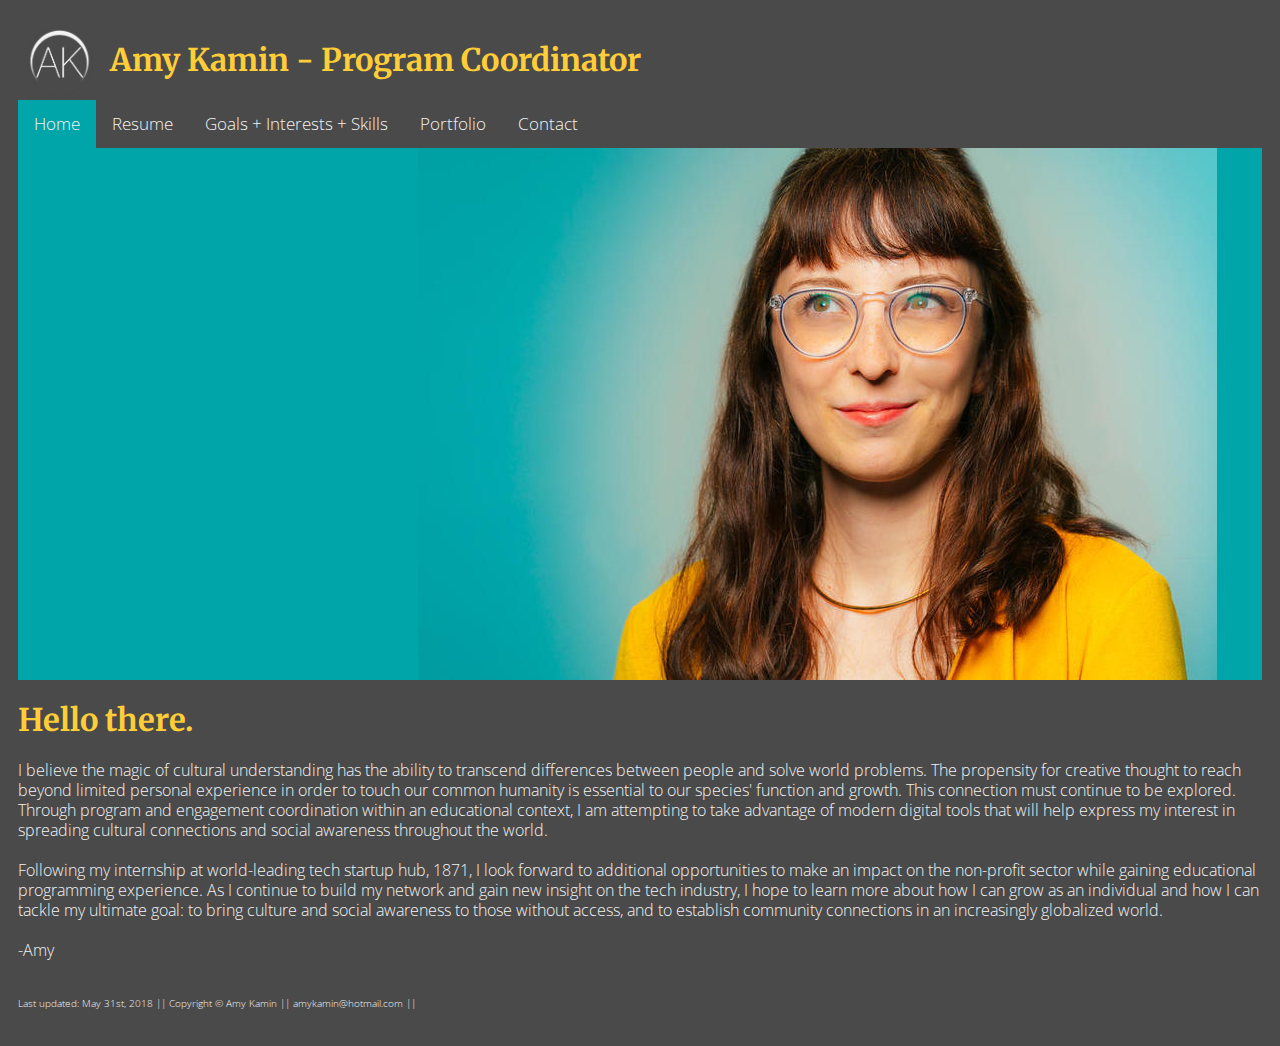
==== index.html @ 47b22182 "started Contact page" ====
<!DOCTYPE HTML>
<html lang="en" class="nojs" id="about">
  <head>
    <title>Home - Amy Kamin</title>
    <meta charset="utf-8" />
    <meta name="viewport" content="width=device-width,initial-scale=1.0,shrink-to-fit=no" />
    <link rel="stylesheet" href="/Assets/css/screen.css" media="screen">
    <link href='https://fonts.googleapis.com/css?family=Open+Sans:300,400|Merriweather' rel='stylesheet' type='text/css'>
  </head>
  <body>
    <div class="header">
      <img src="Assets/img/AKlogoTransparent.png" alt="logo" />
      <h5>Amy Kamin - Program Coordinator</h5>
    </div>
    <div class="topnav"> 
      <a class="active" href="http://www.amykamin.com">Home</a>  
      <a href="http://www.amykamin.com/resume/">Resume</a>  
      <a href="http://www.amykamin.com/skills/">Goals + Interests + Skills</a> 
      <a href="http://www.amykamin.com/writing/">Portfolio</a>      
      <a href="http://www.amykamin.com/contact/">Contact</a>
    </div> 
    <div class="profile" role="img" aria-labelledby="profile">
      <img src="/Assets/img/prof-half.jpg" alt="Professional photo of Amy Kamin." />
    </div>
    <h2> Hello there. </h2>
    <p>
     I believe the magic of cultural understanding has the ability to transcend differences between people and solve world problems. The propensity for creative thought to reach beyond limited personal experience in order to touch our common humanity is essential to our species' function and growth. This connection must continue to be explored. Through program and engagement coordination within an educational context, I am attempting to take advantage of modern digital tools that will help express my interest in spreading cultural connections and social awareness throughout the world.
    </p>
    <p>
      Following my internship at world-leading tech startup hub, 1871, I look forward to additional opportunities to make an impact on the non-profit sector while gaining educational programming experience. As I continue to build my network and gain new insight on the tech industry, I hope to learn more about how I can grow as an individual and how I can tackle my ultimate goal: to bring culture and social awareness to those without access, and to establish community connections in an increasingly globalized world.
    </p>
    <p>
      -Amy
    </p>
    <footer id="footer"> Last updated: <time datetime="2017-08-17T18:25">May 31st, 2018</time> || Copyright &copy; Amy Kamin || amykamin@hotmail.com  ||  <script src="//platform.linkedin.com/in.js" type="text/javascript"></script>
<script type="IN/MemberProfile" data-id="https://www.linkedin.com/in/amy-kamin" data-format="click" data-related="false"></script> 
    </footer>
    <script src="/Assets/js/modernizr.js"></script>
  </body>
</html>
---- Assets/css/screen.css ----
/* http://meyerweb.com/eric/tools/css/reset/
   v2.0 | 20110126
   License: none (public domain)
*/

html, body, div, span, applet, object, iframe,
h1, h2, h3, h4, h5, h6, p, blockquote, pre,
a, abbr, acronym, address, big, cite, code,
del, dfn, em, img, ins, kbd, q, s, samp,
small, strike, strong, sub, sup, tt, var,
b, u, i, center,
dl, dt, dd, ol, ul, li,
fieldset, form, label, legend,
table, caption, tbody, tfoot, thead, tr, th, td,
article, aside, canvas, details, embed,
figure, figcaption, footer, header, hgroup,
menu, nav, output, ruby, section, summary,
time, mark, audio, video {
	margin: 0;
	padding: 0;
	border: 0;
	font-size: 100%;
	font: inherit;
	vertical-align: baseline;
}
/* HTML5 display-role reset for older browsers */
article, aside, details, figcaption, figure,
footer, header, hgroup, menu, nav, section {
	display: block;
}
body {
	line-height: 1;
}
ol, ul {
	list-style: none;
}
blockquote, q {
	quotes: none;
}
blockquote:before, blockquote:after,
q:before, q:after {
	content: '';
	content: none;
}
table {
	border-collapse: collapse;
	border-spacing: 0;
}

/* Custom site styles */

/*  Using Major Third Modular Scale:
  http://www.modularscale.com/?18&px&1.25&web&text */

/* Base Styles */
/* Hint: html element selectors: html, body, p, h2, etc. */
 
 body {
  background-color: #4A4A4A; /* charcoal */
  font-family: 'Open Sans', Helvetica, Arial, sans-serif;
  font-weight: 300;
  font-size: 1em; /* 18px/18px = 1 */
  color: #F3F3F3; /* white smoke */
  line-height: 1.25em; /* 22.5px / 18px */
  padding-top: 1.25em; /* 22.5px / 18px */
  padding-bottom: 1.25em; /* 22.5px / 18px */
  padding-left: 1.125em; /* 4:5 ratio on baseline */
  padding-right: 1.125em; /* 4:5 ratio on baseline */
  text-size-adjust: 100%;
  text-align: left;
 }
 
 h1 {
  text-decoration: none;
  font-family: 'Merriweather', serif;
  font-weight: bold;
  color: #FFCD38; /* sunglow */
  font-size: 1.953111111111111em; /* 35.156 / 18px */
  line-height: 1.2800091022869495; /* 22.5px * 2 / 35.156 */
  padding-top: 0.6400045511434748em; /* 22.5px / 35.156 */
  padding-bottom: 0.6400045511434748em; /* 22.5px / 35.156 */
  text-align: center;
 }
 
 h2 {
  text-decoration: none;
  font-family: 'Merriweather', serif;
  font-weight: bold;
  color: #FFCD38; /* sunglow */
  font-size: 1.953111111111111em; /* 35.156 / 18px */
  line-height: 1.2800091022869495; /* 22.5px * 2 / 35.156 */
  padding-top: 0.6400045511434748em; /* 22.5px / 35.156 */
  padding-bottom: 0.6400045511434748em; /* 22.5px / 35.156 */
  text-align: left;
 }
 
  h3 {
  font-family: 'Merriweather', serif;
  font-weight: bold;
  color: #F3F3F3; /* white smoke */
  font-size: 1.25em; /* 22.5px / 18px */
  line-height: 1.2800091022869495; /* 22.5px * 2 / 35.156 */
  padding-top: 0.6400045511434748em; /* 22.5px / 35.156 */
  padding-bottom: 0.6400045511434748em; /* 22.5px / 35.156 */
  text-align: left;
 }
 
   h4 {
  font-family: 'Open Sans', Helvetica, Arial, sans-serif;
  font-weight: 300;
  font-size: 1em; /* 18px/18px = 1 */
  color: #F3F3F3; /* white smoke */
  line-height: 1.25em; /* 22.5px / 18px */
  padding-top: 1.25em; /* 22.5px / 18px */
  padding-bottom: 1.25em; /* 22.5px / 18px */
  padding-left: 1.125em; /* 4:5 ratio on baseline */
  padding-right: 1.125em; /* 4:5 ratio on baseline */
  text-size-adjust: 100%;
  text-align: left;
 }
 
 h5 {
  text-decoration: none;
  font-family: 'Merriweather', serif;
  font-weight: bold;
  color: #FFCD38; /* sunglow */
  font-size: 1.953111111111111em; /* 35.156 / 18px */
  line-height: 1.2800091022869495; /* 22.5px * 2 / 35.156 */
  padding-top: 0.6400045511434748em; /* 22.5px / 35.156 */
  padding-bottom: 0.6400045511434748em; /* 22.5px / 35.156 */
  text-align: left;
 }
 
p {
  line-height: 1.25em; /* 22.5px / 18px */
  padding-bottom: 1.25em; /* 22.5px / 18px */
  text-align: left;
}

img {
  display: block;
  max-width: 100%;
  text-align: center;
}

/* Layout Styles */
/* Hint: ID selectors: #header, #navigation, #footer, etc. */

#header {
  font-weight: 500;
  font-family: 'Merriweather', serif;
  font-weight: bold;
  color: #F3F3F3; /* white smoke */
  font-size: 1.25em; /* 22.5px / 18px */
  line-height: 1.2800091022869495; /* 22.5px * 2 / 35.156 */
  padding-top: 0.6400045511434748em; /* 22.5px / 35.156 */
  padding-bottom: 0.6400045511434748em; /* 22.5px / 35.156 */
  text-align: left;
}

#footer {
  font-size: 0.6400045511434748em; /* 22.5px / 35.156 */
  color: #F3F3F3; /* white smoke */
  padding-top: 1.25em; /* 22.5px / 18px */
  padding-bottom: 1.25em; /* 22.5px / 18px */
}

#posts {
  font-family: 'Open Sans', Helvetica, Arial, sans-serif;
  font-weight: 300;
  font-size: 1em; /* 18px/18px = 1 */
  color: #F3F3F3; /* white smoke */
  line-height: 1.25em; /* 22.5px / 18px */
  padding-top: 1.25em; /* 22.5px / 18px */
  padding-bottom: 1.25em; /* 22.5px / 18px */
  padding-left: 1.125em; /* 4:5 ratio on baseline */
  padding-right: 1.125em; /* 4:5 ratio on baseline */
  text-size-adjust: 100%;
  text-align: center;
}
  

/* Module Styles */
/* Hint: Class selectors: .video, .diagram, .pullquote */

.figure {
  padding-left: 12.5%;
  padding-right: 12.5%;
}

.profile { /*consider removing this image from html, if no longer needed */
  background-color: #00A5AA; /* dark cyan */
  display: block;
  padding-left: 100px;
  max-width: 100%;
  text-align: center;
}

/*CONTACT INFO*/
.printcontact {
  display:none;
}

.screencontact {
  text-align: center;
  padding-bottom: 1%
}

.screencontact2 {
  text-align: center;
  padding-bottom: 1%
}

.email {
  padding-left: 5%;
  padding-right: 0%;
  display: inline-block;
  vertical-align: middle;
  color: #252445;
  font-family: 'Open Sans', Helvetica, Arial, sans-serif;
  font-weight: 400;
  font-size: 0.8em;
  text-decoration: none;
}

.phone {
  padding-left: 10%;
  padding-right: 10%;
  display: inline-block;
  vertical-align: middle;
  color: #252445;
  font-family: 'Open Sans', Helvetica, Arial, sans-serif;
  font-weight: 400;
  font-size: 0.8em;
  text-decoration: none;
}

.address {
  padding-left: 0%;
  padding-right: 5%;
  display: inline-block;
  vertical-align: middle;
  color: #252445;
  font-family: 'Open Sans', Helvetica, Arial, sans-serif;
  font-weight: 400;
  font-size: 0.8em;
  text-decoration: none;
}

a.address:hover {
   display: alt-text;
   }
   
/*LISTS*/
.listheader1 { 
  font-weight: 500;
  color: #FFCD38; /* sunglow */
}

.listheader2 { 
  font-weight: bold;
  font-size: 1em; /* 18px/18px = 1 */
  color: #F3F3F3; /* white smoke */
}

.list { 
  font-family: 'Open Sans', sans-serif;
  font-weight: 300;
  font-size: 1em; /* 18px/18px = 1 */
  color: #F3F3F3; /* white smoke */  
  list-style: circle inside;
}

.sublist { 
  font-family: 'Open Sans', sans-serif;
  font-weight: 300;
  font-size: 1em; /* 18px/18px = 1 */
  color: #F3F3F3; /* white smoke */  
  list-style: circle inside;
}

/*List Link Styles*/
.list a:link{
  color: #00dee6; /* cyan */
  text-shadow: 0 0 1px #999;
  text-decoration: none;
}

.list a:visited{
  color: #00A5AA; /* dark cyan */
  text-decoration: none;
}

.list a:active { 
  padding-top: 2px; 
}

/*TOP NAVIGATION*/
.topnav {
    background-color: #4A4A4A; /* charcoal */
    overflow: hidden;
}

/* Top navigation link styles */
.topnav a {
    float: left;
    color: #F3F3F3; /* white smoke */
    text-align: center;
    padding: 14px 16px;
    text-decoration: none;
    font-size: 17px;
}

.topnav a:hover {
    background-color: #FFCD38; /* sunglow */
    color: #4A4A4A; /* charcoal */
}

.topnav a.active {
    background-color: #00A5AA; /* dark cyan */
    color: #F3F3F3; /* white smoke */
}

.content {
  font-family: 'Open Sans', Helvetica, Arial, sans-serif;
  font-weight: 300;
  font-size: 1em; /* 18px/18px = 1 */
  text-align: left;
}

.photo {
  background: #bababa;
  padding: 12.5%;
}

.highres {
  font-family: 'Open Sans', Helvetica, Arial, sans-serif;
  font-size: 0.6400045511434748em; /* 22.5px / 35.156 */
  text-align: center;
  padding-bottom: 1.25em; /* 22.5px / 18px */
}

.text {
  background: #bababa;
  padding: 12.5%;
}

.header img {
  float: left;
  width: 70px;
  height: 70px;
  padding-top: 6px;
  padding-right: 1em;
  padding-left: 6px;
}

.profile h1{
  text-align: left;
}

.profile p{
  text-align: left;
}

img.avatar {
    display: block;
    margin: 0 auto;
}

p.description {
  font-family: 'Open Sans', Helvetica, Arial, sans-serif;
  font-size: 1em; /* 18px/18px = 1 */
  text-align: center;
}

header a.title{ 
  font-family: 'Merriweather', serif;
  font-weight: bold;
  color: #252445; /* www.hexcolortool.com */
  font-size: 1.953111111111111em; /* 35.156 / 18px */
  line-height: 1.2800091022869495; /* 22.5px * 2 / 35.156 */
  padding-top: 0.6400045511434748em; /* 22.5px / 35.156 */
  padding-bottom: 0.6400045511434748em; /* 22.5px / 35.156 */
  text-decoration: none;
}
   
a.title:hover {
   color: #f0ca4c;
}
   
a.title:active {
   background: #bababa;
}

h2 a.post{ 
  font-family: 'Merriweather', serif;
  font-weight: bold;
  color: #252445; /* www.hexcolortool.com */
  font-size: 1.2800091022869495; /* 22.5px * 2 / 35.156 */
  line-height: 1.2800091022869495; /* 22.5px * 2 / 35.156 */
  padding-top: 0.6400045511434748em; /* 22.5px / 35.156 */
  padding-bottom: 0.6400045511434748em; /* 22.5px / 35.156 */
  text-size-adjust: 100%;
  text-decoration: none;
}
   
a.post:hover {
   color: #f0ca4c;
}
   
a.post:active {
   background: #bababa;
}


/* State Styles */
/* Hint: JavaScript-based styles: .nojs, .js, .is-active, .is-hidden */
/* Within state, repeat the base, layout, and modular structure: */

/* Media Query Styles */

@media screen and (min-width: 725px) {

.profile { 
  background-color: #00A5AA; /* dark cyan */
  display: block;
  padding-left: 400px;
  max-width: 100%;
  text-align: center;  
}
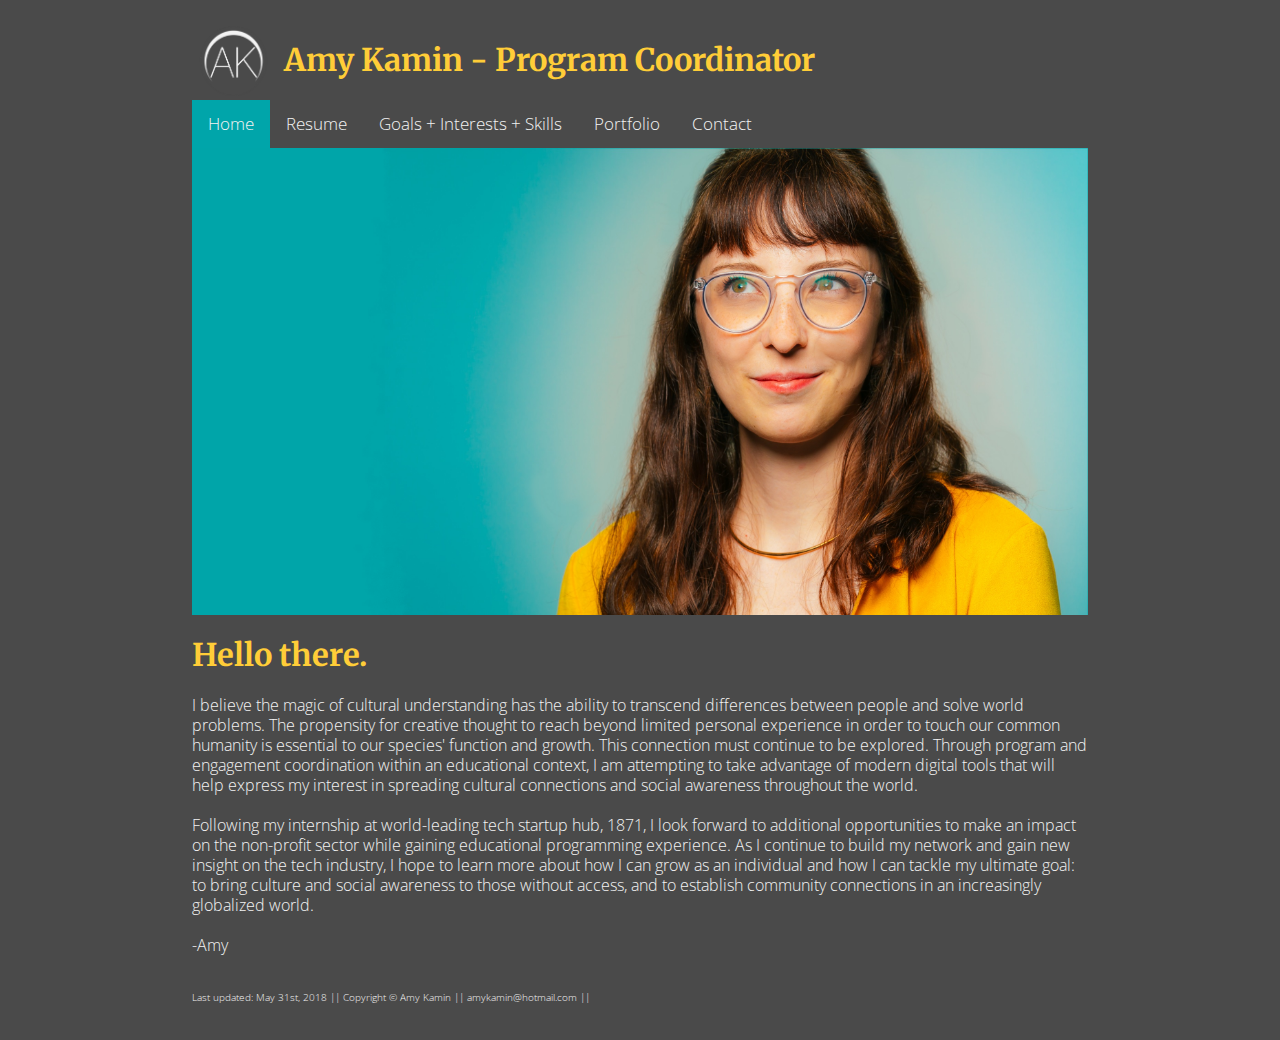
==== commit b36c9d86: "added assets and responsive width to body" ====
--- a/index.html
+++ b/index.html
@@ -20,7 +20,7 @@
       <a href="http://www.amykamin.com/contact/">Contact</a>
     </div> 
     <div class="profile" role="img" aria-labelledby="profile">
-      <img src="/Assets/img/prof-half.jpg" alt="Professional photo of Amy Kamin." />
+      <img src="/Assets/img/prof-long.jpg" alt="Professional photo of Amy Kamin." />
     </div>
     <h2> Hello there. </h2>
     <p>
--- a/Assets/css/screen.css
+++ b/Assets/css/screen.css
@@ -188,10 +188,9 @@
   padding-right: 12.5%;
 }
 
-.profile { /*consider removing this image from html, if no longer needed */
+.profile { 
   background-color: #00A5AA; /* dark cyan */
   display: block;
-  padding-left: 100px;
   max-width: 100%;
   text-align: center;
 }
@@ -419,13 +418,11 @@
 
 /* Media Query Styles */
 
-@media screen and (min-width: 725px) {
-
-.profile { 
-  background-color: #00A5AA; /* dark cyan */
-  display: block;
-  padding-left: 400px;
-  max-width: 100%;
-  text-align: center;  
-}
-
+@media screen and (min-width: 840px) {
+    
+  body {
+    width: 70%;
+    padding-left: 15%;
+  }
+}
+
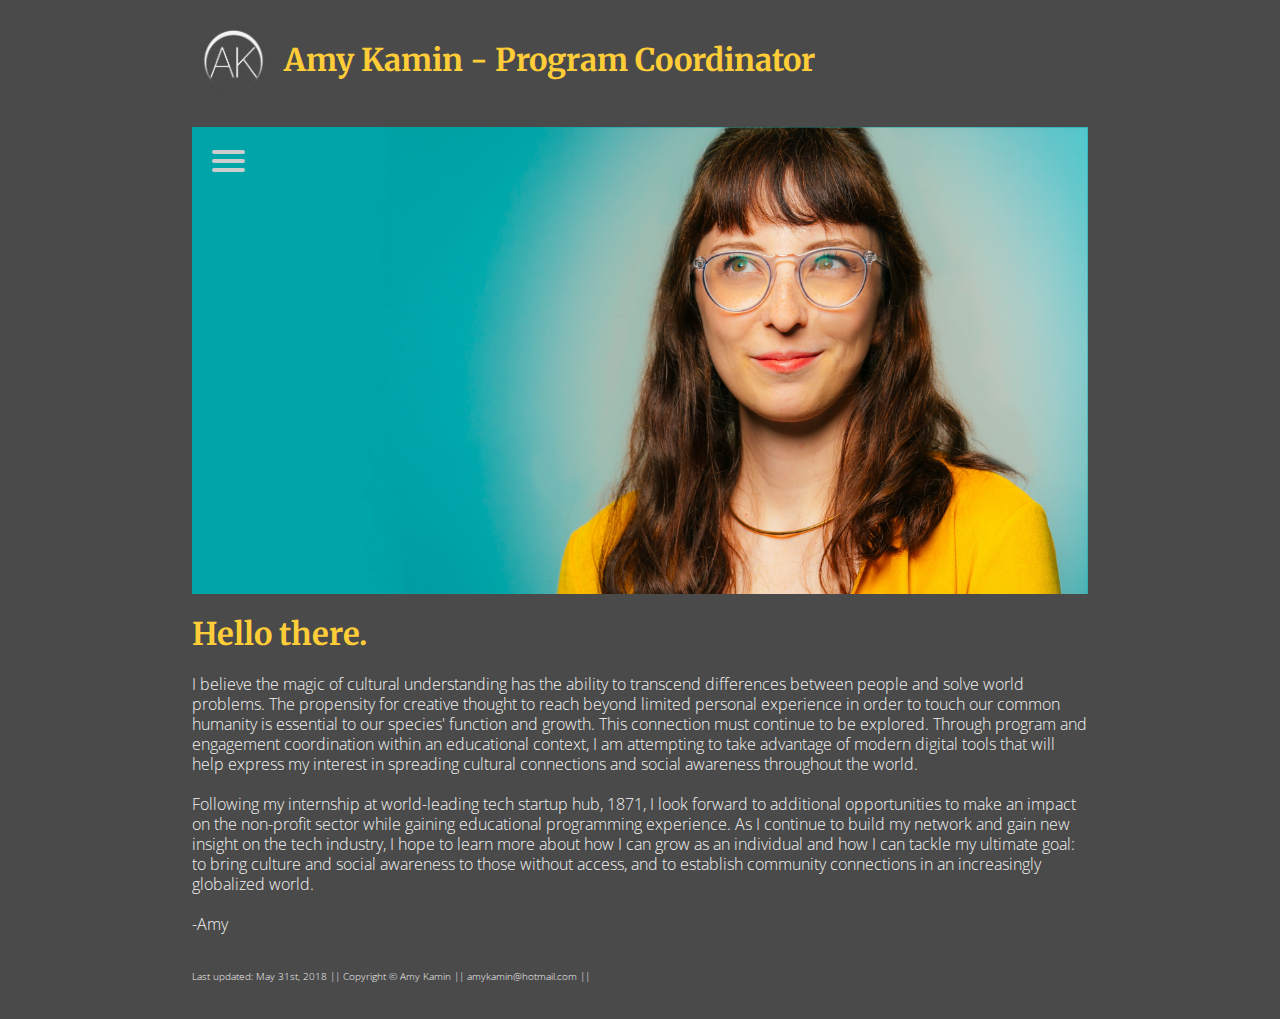
==== commit 4c8f933c: "changed home navbar to hamburger" ====
--- a/index.html
+++ b/index.html
@@ -12,13 +12,24 @@
       <img src="Assets/img/AKlogoTransparent.png" alt="logo" />
       <h5>Amy Kamin - Program Coordinator</h5>
     </div>
-    <div class="topnav"> 
-      <a class="active" href="http://www.amykamin.com">Home</a>  
-      <a href="http://www.amykamin.com/resume/">Resume</a>  
-      <a href="http://www.amykamin.com/skills/">Goals + Interests + Skills</a> 
-      <a href="http://www.amykamin.com/writing/">Portfolio</a>      
-      <a href="http://www.amykamin.com/contact/">Contact</a>
-    </div> 
+    <nav role="navigation"> <!--Erik Terwan-->
+      <div id="menuToggle">
+        <!--A fake / hidden checkbox is used as click reciever, so you can use the :checked selector on it.-->
+        <input type="checkbox" />
+        <!--Some spans to act as a hamburger.-->
+        <span></span>
+        <span></span>
+        <span></span>
+        <!--Menu inside of the button-->
+        <ul id="menu">
+          <a href="http://www.amykamin.com"><li>Home</li></a>
+          <a href="http://www.amykamin.com/resume/"><li>Resume</li></a>
+          <a href="http://www.amykamin.com/skills/"><li>Goals + Interests + Skills</li></a>
+          <a href="http://www.amykamin.com/writing/"><li>Portfolio</li></a>
+          <a href="http://www.amykamin.com/contact/"><li>Contact</li></a>
+        </ul>
+      </div>
+    </nav> 
     <div class="profile" role="img" aria-labelledby="profile">
       <img src="/Assets/img/prof-long.jpg" alt="Professional photo of Amy Kamin." />
     </div>
--- a/Assets/css/screen.css
+++ b/Assets/css/screen.css
@@ -124,7 +124,7 @@
   font-family: 'Merriweather', serif;
   font-weight: bold;
   color: #FFCD38; /* sunglow */
-  font-size: 1.953111111111111em; /* 35.156 / 18px */
+  font-size: 1.2800091022869495; /* 22.5px * 2 / 35.156 */
   line-height: 1.2800091022869495; /* 22.5px * 2 / 35.156 */
   padding-top: 0.6400045511434748em; /* 22.5px / 35.156 */
   padding-bottom: 0.6400045511434748em; /* 22.5px / 35.156 */
@@ -294,6 +294,116 @@
   padding-top: 2px; 
 }
 
+/*HAMBURGER MENU*/
+/*Erik Terwan*/
+
+a{
+  text-decoration: none;
+  color: #00A5AA; /* dark cyan */
+  
+  transition: color 0.3s ease;
+}
+
+a:hover{
+  color: tomato;
+}
+
+#menuToggle{
+  display: block;
+  position: relative;
+  top: 50px;
+  left: 20px;
+  
+  z-index: 1;
+  
+  -webkit-user-select: none;
+  user-select: none;
+}
+/*invisible checkbox*/
+#menuToggle input{
+  display: block;
+  width: 40px;
+  height: 32px;
+  position: absolute;
+  top: -7px;
+  left: -5px;
+  cursor: pointer;
+  opacity: 0; /* hide this */
+  z-index: 2; /* and place it over the hamburger */
+  
+  -webkit-touch-callout: none;
+}
+/*hamburger slices*/
+#menuToggle span{
+  display: block;
+  width: 33px;
+  height: 4px;
+  margin-bottom: 5px;
+  position: relative;
+  background: #cdcdcd;
+  border-radius: 3px;
+  z-index: 1;
+  
+  transform-origin: 4px 0px;
+  
+  transition: transform 0.5s cubic-bezier(0.77,0.2,0.05,1.0),
+              background 0.5s cubic-bezier(0.77,0.2,0.05,1.0),
+              opacity 0.55s ease;
+}
+
+#menuToggle span:first-child{
+  transform-origin: 0% 0%;
+}
+
+#menuToggle span:nth-last-child(2){
+  transform-origin: 0% 100%;
+}
+
+/* Transform all the slices of hamburger into a crossmark.*/
+#menuToggle input:checked ~ span{
+  opacity: 1;
+  transform: rotate(45deg) translate(-2px, -1px);
+  background: #232323;
+}
+
+#menuToggle input:checked ~ span:nth-last-child(3){
+  opacity: 0;
+  transform: rotate(0deg) scale(0.2, 0.2);
+}
+
+#menuToggle input:checked ~ span:nth-last-child(2){
+  transform: rotate(-45deg) translate(0, -1px);
+}
+
+/*Make this absolute positioned at the top left of the screen*/
+#menu{
+  position: absolute;
+  width: 200px;
+  margin: -50px 0 0 -20px;
+  padding: 10px;
+  padding-top: 70px;
+  background: #F3F3F3; /* white smoke */
+  box-shadow: 0 0 20px #333333;
+  list-style-type: none;
+  -webkit-font-smoothing: antialiased;
+  /* to stop flickering of text in safari */
+  
+  transform-origin: 0% 0%;
+  transform: translate(-200%, 0);
+  
+  transition: transform 0.01s cubic-bezier(0.77,0.2,0.05,1.0);
+}
+
+#menu li{
+  padding: 10px 0;
+  font-size: 17px;
+}
+
+/*slides it in from the left*/
+#menuToggle input:checked ~ ul{
+  transform: none;
+}
+
 /*TOP NAVIGATION*/
 .topnav {
     background-color: #4A4A4A; /* charcoal */
@@ -346,9 +456,9 @@
 
 .header img {
   float: left;
-  width: 70px;
-  height: 70px;
-  padding-top: 6px;
+  width: 35px;
+  height: 35px;
+  padding-top: 24px;
   padding-right: 1em;
   padding-left: 6px;
 }
@@ -424,5 +534,25 @@
     width: 70%;
     padding-left: 15%;
   }
-}
-
+  
+  .header img {
+    float: left;
+    width: 70px;
+    height: 70px;
+    padding-top: 6px;
+    padding-right: 1em;
+    padding-left: 6px;
+}
+
+  .header h5 {
+    text-decoration: none;
+    font-family: 'Merriweather', serif;
+    font-weight: bold;
+    color: #FFCD38; /* sunglow */
+    font-size: 1.953111111111111em; /* 35.156 / 18px */
+    line-height: 1.2800091022869495; /* 22.5px * 2 / 35.156 */
+    padding-top: 0.6400045511434748em; /* 22.5px / 35.156 */
+    padding-bottom: 0.6400045511434748em; /* 22.5px / 35.156 */
+    text-align: left;
+ }
+
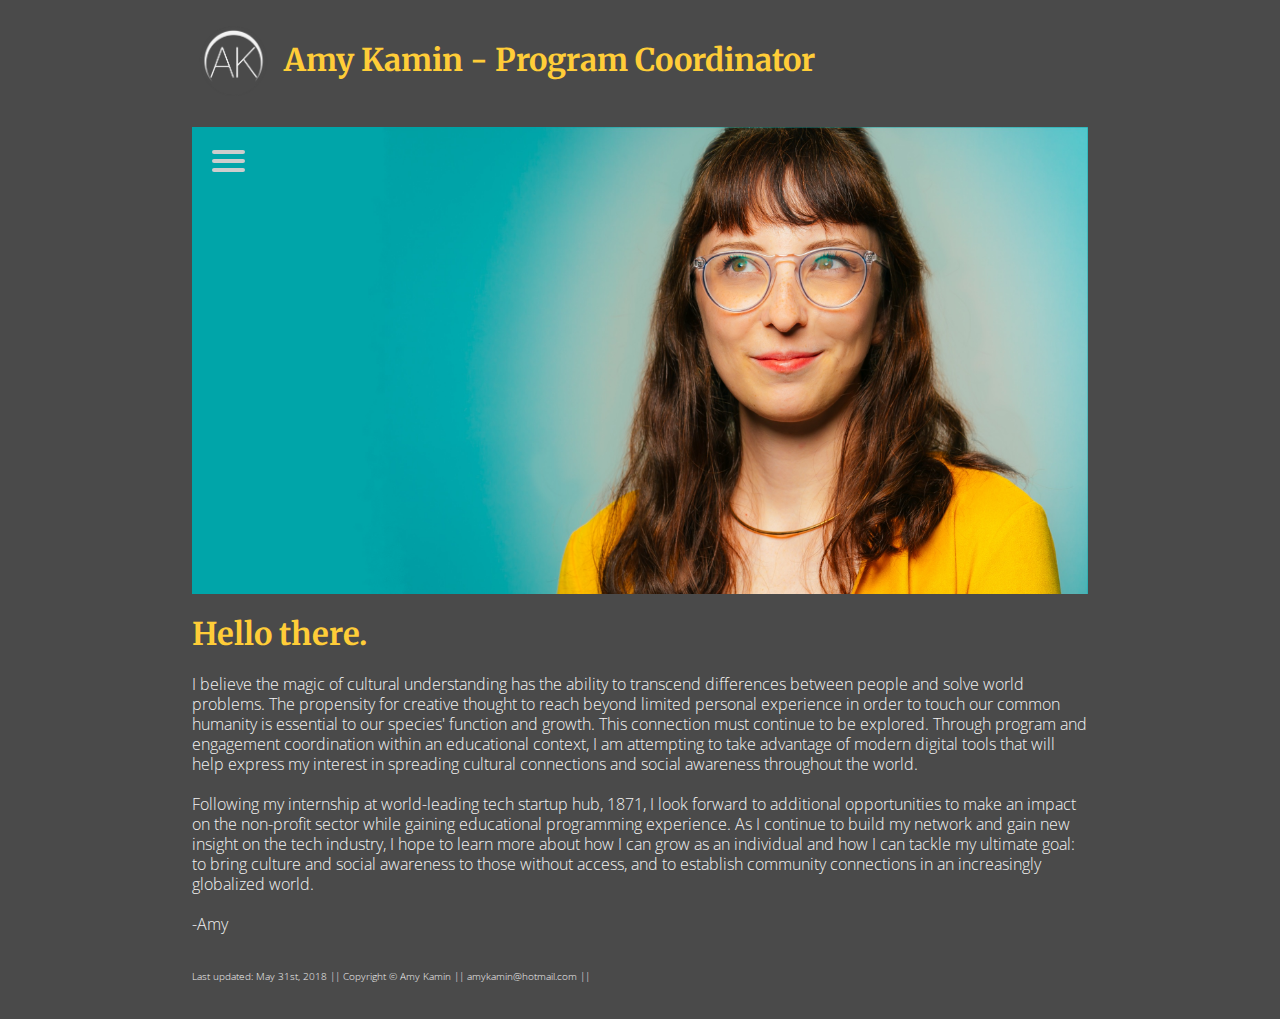
==== commit 9bc955e4: "added Google Analytics tracking" ====
--- a/index.html
+++ b/index.html
@@ -6,6 +6,15 @@
     <meta name="viewport" content="width=device-width,initial-scale=1.0,shrink-to-fit=no" />
     <link rel="stylesheet" href="/Assets/css/screen.css" media="screen">
     <link href='https://fonts.googleapis.com/css?family=Open+Sans:300,400|Merriweather' rel='stylesheet' type='text/css'>
+      <!-- Global site tag (gtag.js) - Google Analytics -->
+    <script async src="https://www.googletagmanager.com/gtag/js?id=UA-121235323-1"></script>
+    <script>
+      window.dataLayer = window.dataLayer || [];
+      function gtag(){dataLayer.push(arguments);}
+      gtag('js', new Date());
+
+      gtag('config', 'UA-121235323-1');
+    </script>
   </head>
   <body>
     <div class="header">
@@ -24,7 +33,7 @@
         <ul id="menu">
           <a href="http://www.amykamin.com"><li>Home</li></a>
           <a href="http://www.amykamin.com/resume/"><li>Resume</li></a>
-          <a href="http://www.amykamin.com/skills/"><li>Goals + Interests + Skills</li></a>
+          <a href="http://www.amykamin.com/skills/"><li>Goals</li></a>
           <a href="http://www.amykamin.com/writing/"><li>Portfolio</li></a>
           <a href="http://www.amykamin.com/contact/"><li>Contact</li></a>
         </ul>
--- a/Assets/css/screen.css
+++ b/Assets/css/screen.css
@@ -124,8 +124,8 @@
   font-family: 'Merriweather', serif;
   font-weight: bold;
   color: #FFCD38; /* sunglow */
-  font-size: 1.2800091022869495; /* 22.5px * 2 / 35.156 */
-  line-height: 1.2800091022869495; /* 22.5px * 2 / 35.156 */
+  font-size: 1.2800091022869495em; /* 22.5px * 2 / 35.156 */
+  line-height: 1.2800091022869495em; /* 22.5px * 2 / 35.156 */
   padding-top: 0.6400045511434748em; /* 22.5px / 35.156 */
   padding-bottom: 0.6400045511434748em; /* 22.5px / 35.156 */
   text-align: left;
@@ -135,6 +135,10 @@
   line-height: 1.25em; /* 22.5px / 18px */
   padding-bottom: 1.25em; /* 22.5px / 18px */
   text-align: left;
+}
+
+li {
+  padding: 0.6400045511434748em; /* 22.5px / 35.156 */
 }
 
 img {
@@ -266,20 +270,22 @@
   font-family: 'Open Sans', sans-serif;
   font-weight: 300;
   font-size: 1em; /* 18px/18px = 1 */
-  color: #F3F3F3; /* white smoke */  
+  color: #F3F3F3; /* white smoke */
   list-style: circle inside;
 }
 
 .sublist { 
+  padding-left: 2%;
   font-family: 'Open Sans', sans-serif;
   font-weight: 300;
   font-size: 1em; /* 18px/18px = 1 */
   color: #F3F3F3; /* white smoke */  
-  list-style: circle inside;
+  list-style: disc inside;
 }
 
 /*List Link Styles*/
 .list a:link{
+  font-weight: 400;
   color: #00dee6; /* cyan */
   text-shadow: 0 0 1px #999;
   text-decoration: none;
@@ -295,7 +301,7 @@
 }
 
 /*HAMBURGER MENU*/
-/*Erik Terwan*/
+/*Designed by Erik Terwan*/
 
 a{
   text-decoration: none;
@@ -378,7 +384,7 @@
 /*Make this absolute positioned at the top left of the screen*/
 #menu{
   position: absolute;
-  width: 200px;
+  width: 130px;
   margin: -50px 0 0 -20px;
   padding: 10px;
   padding-top: 70px;
@@ -389,14 +395,14 @@
   /* to stop flickering of text in safari */
   
   transform-origin: 0% 0%;
-  transform: translate(-200%, 0);
-  
-  transition: transform 0.01s cubic-bezier(0.77,0.2,0.05,1.0);
+  transform: translate(-300%, 0);
+  
+  transition: transform 0.001s cubic-bezier(0.77,0.2,0.05,1.0);
 }
 
 #menu li{
   padding: 10px 0;
-  font-size: 17px;
+  font-size: 1.25em;  
 }
 
 /*slides it in from the left*/
@@ -411,6 +417,157 @@
 }
 
 /* Top navigation link styles */
+.topnav a {
+    float: left;
+    color: #F3F3F3; /* white smoke */
+    text-align: center;
+    padding: 10px 12px;
+    text-decoration: none;
+    font-size: 12px;
+}
+
+.topnav a:hover {
+    background-color: #FFCD38; /* sunglow */
+    color: #4A4A4A; /* charcoal */
+}
+
+.topnav a.active {
+    background-color: #00A5AA; /* dark cyan */
+    color: #F3F3F3; /* white smoke */
+}
+
+.content {
+  font-family: 'Open Sans', Helvetica, Arial, sans-serif;
+  font-weight: 300;
+  font-size: 1em; /* 18px/18px = 1 */
+  text-align: left;
+}
+
+.photo {
+  background: #bababa;
+  padding: 12.5%;
+}
+
+.highres {
+  font-family: 'Open Sans', Helvetica, Arial, sans-serif;
+  font-size: 0.6400045511434748em; /* 22.5px / 35.156 */
+  text-align: center;
+  padding-bottom: 1.25em; /* 22.5px / 18px */
+}
+
+.text {
+  background: #bababa;
+  padding: 12.5%;
+}
+
+.header img {
+  float: left;
+  width: 35px;
+  height: 35px;
+  padding-top: 24px;
+  padding-right: 1em;
+  padding-left: 6px;
+}
+
+.header h5 {
+  padding-top: 28px;
+  padding-right: 1em;
+  padding-left: 6px;
+}
+
+.profile h1{
+  text-align: left;
+}
+
+.profile p{
+  text-align: left;
+}
+
+img.avatar {
+    display: block;
+    margin: 0 auto;
+}
+
+p.description {
+  font-family: 'Open Sans', Helvetica, Arial, sans-serif;
+  font-size: 1em; /* 18px/18px = 1 */
+  text-align: center;
+}
+
+header a.title{ 
+  font-family: 'Merriweather', serif;
+  font-weight: bold;
+  color: #252445; /* www.hexcolortool.com */
+  font-size: 1.953111111111111em; /* 35.156 / 18px */
+  line-height: 1.2800091022869495; /* 22.5px * 2 / 35.156 */
+  padding-top: 0.6400045511434748em; /* 22.5px / 35.156 */
+  padding-bottom: 0.6400045511434748em; /* 22.5px / 35.156 */
+  text-decoration: none;
+}
+   
+a.title:hover {
+   color: #f0ca4c;
+}
+   
+a.title:active {
+   background: #bababa;
+}
+
+h2 a.post{ 
+  font-family: 'Merriweather', serif;
+  font-weight: bold;
+  color: #252445; /* www.hexcolortool.com */
+  font-size: 1.2800091022869495; /* 22.5px * 2 / 35.156 */
+  line-height: 1.2800091022869495; /* 22.5px * 2 / 35.156 */
+  padding-top: 0.6400045511434748em; /* 22.5px / 35.156 */
+  padding-bottom: 0.6400045511434748em; /* 22.5px / 35.156 */
+  text-size-adjust: 100%;
+  text-decoration: none;
+}
+   
+a.post:hover {
+   color: #f0ca4c;
+}
+   
+a.post:active {
+   background: #bababa;
+}
+
+
+/* State Styles */
+/* Hint: JavaScript-based styles: .nojs, .js, .is-active, .is-hidden */
+/* Within state, repeat the base, layout, and modular structure: */
+
+/* Media Query Styles */
+
+@media screen and (min-width: 768px) {
+    
+  body {
+    width: 70%;
+    padding-left: 15%;
+  }
+  
+  .header img {
+    float: left;
+    width: 70px;
+    height: 70px;
+    padding-top: 6px;
+    padding-right: 1em;
+    padding-left: 6px;
+  }
+
+  .header h5 {
+    text-decoration: none;
+    font-family: 'Merriweather', serif;
+    font-weight: bold;
+    color: #FFCD38; /* sunglow */
+    font-size: 1.953111111111111em; /* 35.156 / 18px */
+    line-height: 1.2800091022869495em; /* 22.5px * 2 / 35.156 */
+    padding-top: 0.6400045511434748em; /* 22.5px / 35.156 */
+    padding-bottom: 0.6400045511434748em; /* 22.5px / 35.156 */
+    text-align: left;
+  }
+ 
 .topnav a {
     float: left;
     color: #F3F3F3; /* white smoke */
@@ -418,141 +575,4 @@
     padding: 14px 16px;
     text-decoration: none;
     font-size: 17px;
-}
-
-.topnav a:hover {
-    background-color: #FFCD38; /* sunglow */
-    color: #4A4A4A; /* charcoal */
-}
-
-.topnav a.active {
-    background-color: #00A5AA; /* dark cyan */
-    color: #F3F3F3; /* white smoke */
-}
-
-.content {
-  font-family: 'Open Sans', Helvetica, Arial, sans-serif;
-  font-weight: 300;
-  font-size: 1em; /* 18px/18px = 1 */
-  text-align: left;
-}
-
-.photo {
-  background: #bababa;
-  padding: 12.5%;
-}
-
-.highres {
-  font-family: 'Open Sans', Helvetica, Arial, sans-serif;
-  font-size: 0.6400045511434748em; /* 22.5px / 35.156 */
-  text-align: center;
-  padding-bottom: 1.25em; /* 22.5px / 18px */
-}
-
-.text {
-  background: #bababa;
-  padding: 12.5%;
-}
-
-.header img {
-  float: left;
-  width: 35px;
-  height: 35px;
-  padding-top: 24px;
-  padding-right: 1em;
-  padding-left: 6px;
-}
-
-.profile h1{
-  text-align: left;
-}
-
-.profile p{
-  text-align: left;
-}
-
-img.avatar {
-    display: block;
-    margin: 0 auto;
-}
-
-p.description {
-  font-family: 'Open Sans', Helvetica, Arial, sans-serif;
-  font-size: 1em; /* 18px/18px = 1 */
-  text-align: center;
-}
-
-header a.title{ 
-  font-family: 'Merriweather', serif;
-  font-weight: bold;
-  color: #252445; /* www.hexcolortool.com */
-  font-size: 1.953111111111111em; /* 35.156 / 18px */
-  line-height: 1.2800091022869495; /* 22.5px * 2 / 35.156 */
-  padding-top: 0.6400045511434748em; /* 22.5px / 35.156 */
-  padding-bottom: 0.6400045511434748em; /* 22.5px / 35.156 */
-  text-decoration: none;
-}
-   
-a.title:hover {
-   color: #f0ca4c;
-}
-   
-a.title:active {
-   background: #bababa;
-}
-
-h2 a.post{ 
-  font-family: 'Merriweather', serif;
-  font-weight: bold;
-  color: #252445; /* www.hexcolortool.com */
-  font-size: 1.2800091022869495; /* 22.5px * 2 / 35.156 */
-  line-height: 1.2800091022869495; /* 22.5px * 2 / 35.156 */
-  padding-top: 0.6400045511434748em; /* 22.5px / 35.156 */
-  padding-bottom: 0.6400045511434748em; /* 22.5px / 35.156 */
-  text-size-adjust: 100%;
-  text-decoration: none;
-}
-   
-a.post:hover {
-   color: #f0ca4c;
-}
-   
-a.post:active {
-   background: #bababa;
-}
-
-
-/* State Styles */
-/* Hint: JavaScript-based styles: .nojs, .js, .is-active, .is-hidden */
-/* Within state, repeat the base, layout, and modular structure: */
-
-/* Media Query Styles */
-
-@media screen and (min-width: 840px) {
-    
-  body {
-    width: 70%;
-    padding-left: 15%;
   }
-  
-  .header img {
-    float: left;
-    width: 70px;
-    height: 70px;
-    padding-top: 6px;
-    padding-right: 1em;
-    padding-left: 6px;
-}
-
-  .header h5 {
-    text-decoration: none;
-    font-family: 'Merriweather', serif;
-    font-weight: bold;
-    color: #FFCD38; /* sunglow */
-    font-size: 1.953111111111111em; /* 35.156 / 18px */
-    line-height: 1.2800091022869495; /* 22.5px * 2 / 35.156 */
-    padding-top: 0.6400045511434748em; /* 22.5px / 35.156 */
-    padding-bottom: 0.6400045511434748em; /* 22.5px / 35.156 */
-    text-align: left;
- }
-
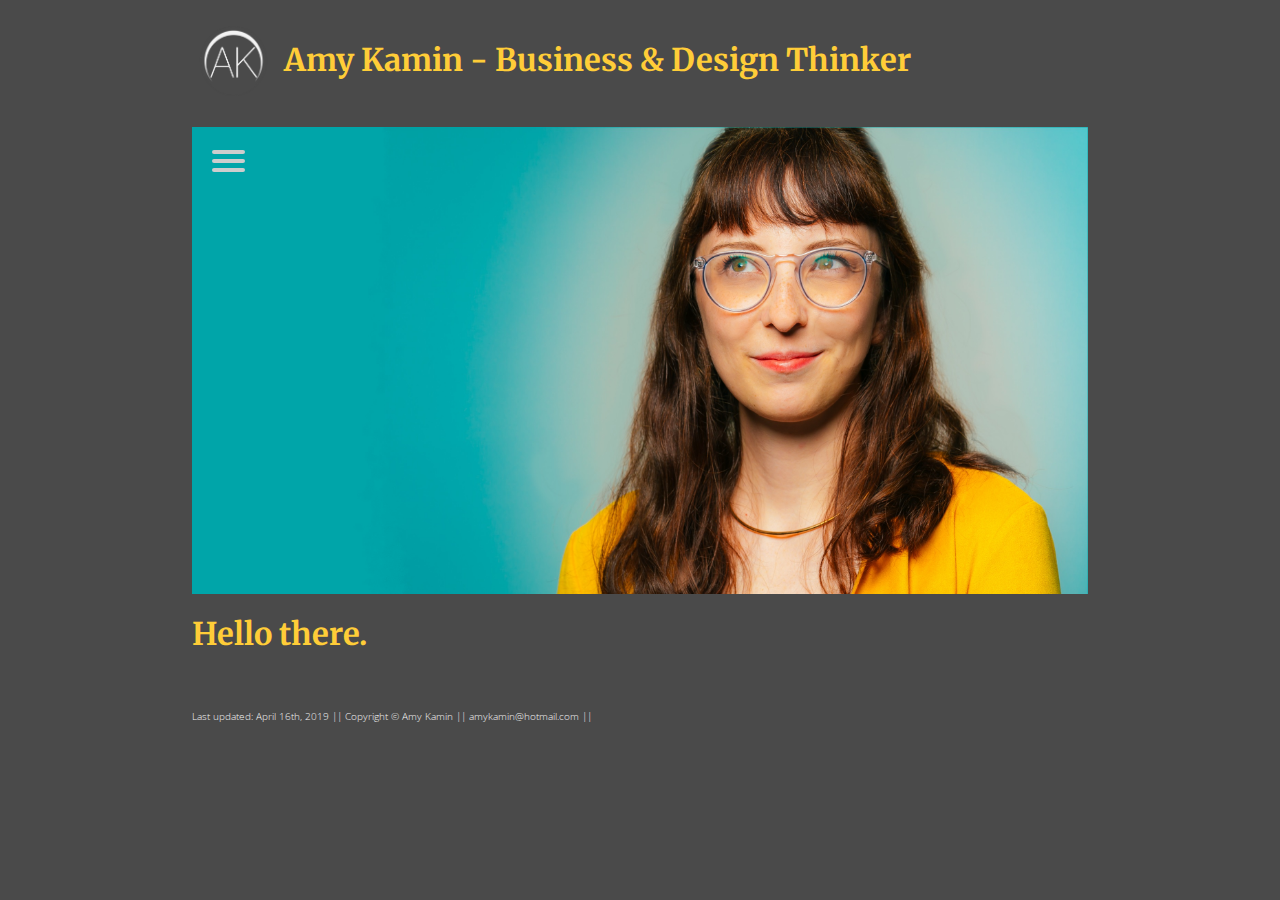
==== commit bc95d998: "updated indexes with latest professional info" ====
--- a/index.html
+++ b/index.html
@@ -6,20 +6,11 @@
     <meta name="viewport" content="width=device-width,initial-scale=1.0,shrink-to-fit=no" />
     <link rel="stylesheet" href="/Assets/css/screen.css" media="screen">
     <link href='https://fonts.googleapis.com/css?family=Open+Sans:300,400|Merriweather' rel='stylesheet' type='text/css'>
-      <!-- Global site tag (gtag.js) - Google Analytics -->
-    <script async src="https://www.googletagmanager.com/gtag/js?id=UA-121235323-1"></script>
-    <script>
-      window.dataLayer = window.dataLayer || [];
-      function gtag(){dataLayer.push(arguments);}
-      gtag('js', new Date());
-
-      gtag('config', 'UA-121235323-1');
-    </script>
   </head>
   <body>
     <div class="header">
       <img src="Assets/img/AKlogoTransparent.png" alt="logo" />
-      <h5>Amy Kamin - Program Coordinator</h5>
+      <h5>Amy Kamin - Business & Design Thinker</h5>
     </div>
     <nav role="navigation"> <!--Erik Terwan-->
       <div id="menuToggle">
@@ -44,15 +35,15 @@
     </div>
     <h2> Hello there. </h2>
     <p>
-     I believe the magic of cultural understanding has the ability to transcend differences between people and solve world problems. The propensity for creative thought to reach beyond limited personal experience in order to touch our common humanity is essential to our species' function and growth. This connection must continue to be explored. Through program and engagement coordination within an educational context, I am attempting to take advantage of modern digital tools that will help express my interest in spreading cultural connections and social awareness throughout the world.
+    <!-- I believe the magic of cultural understanding has the ability to transcend differences between people and solve world problems. The propensity for creative thought to reach beyond limited personal experience in order to touch our common humanity is essential to our species' function and growth. This connection must continue to be explored. Through program and engagement coordination within an educational context, I am attempting to take advantage of modern digital tools that will help express my interest in spreading cultural connections and social awareness throughout the world.
     </p>
     <p>
       Following my internship at world-leading tech startup hub, 1871, I look forward to additional opportunities to make an impact on the non-profit sector while gaining educational programming experience. As I continue to build my network and gain new insight on the tech industry, I hope to learn more about how I can grow as an individual and how I can tackle my ultimate goal: to bring culture and social awareness to those without access, and to establish community connections in an increasingly globalized world.
     </p>
     <p>
-      -Amy
+      -Amy-->
     </p>
-    <footer id="footer"> Last updated: <time datetime="2017-08-17T18:25">May 31st, 2018</time> || Copyright &copy; Amy Kamin || amykamin@hotmail.com  ||  <script src="//platform.linkedin.com/in.js" type="text/javascript"></script>
+    <footer id="footer"> Last updated: <time datetime="2019-04-16T18:25">April 16th, 2019</time> || Copyright &copy; Amy Kamin || amykamin@hotmail.com  ||  <script src="//platform.linkedin.com/in.js" type="text/javascript"></script>
 <script type="IN/MemberProfile" data-id="https://www.linkedin.com/in/amy-kamin" data-format="click" data-related="false"></script> 
     </footer>
     <script src="/Assets/js/modernizr.js"></script>
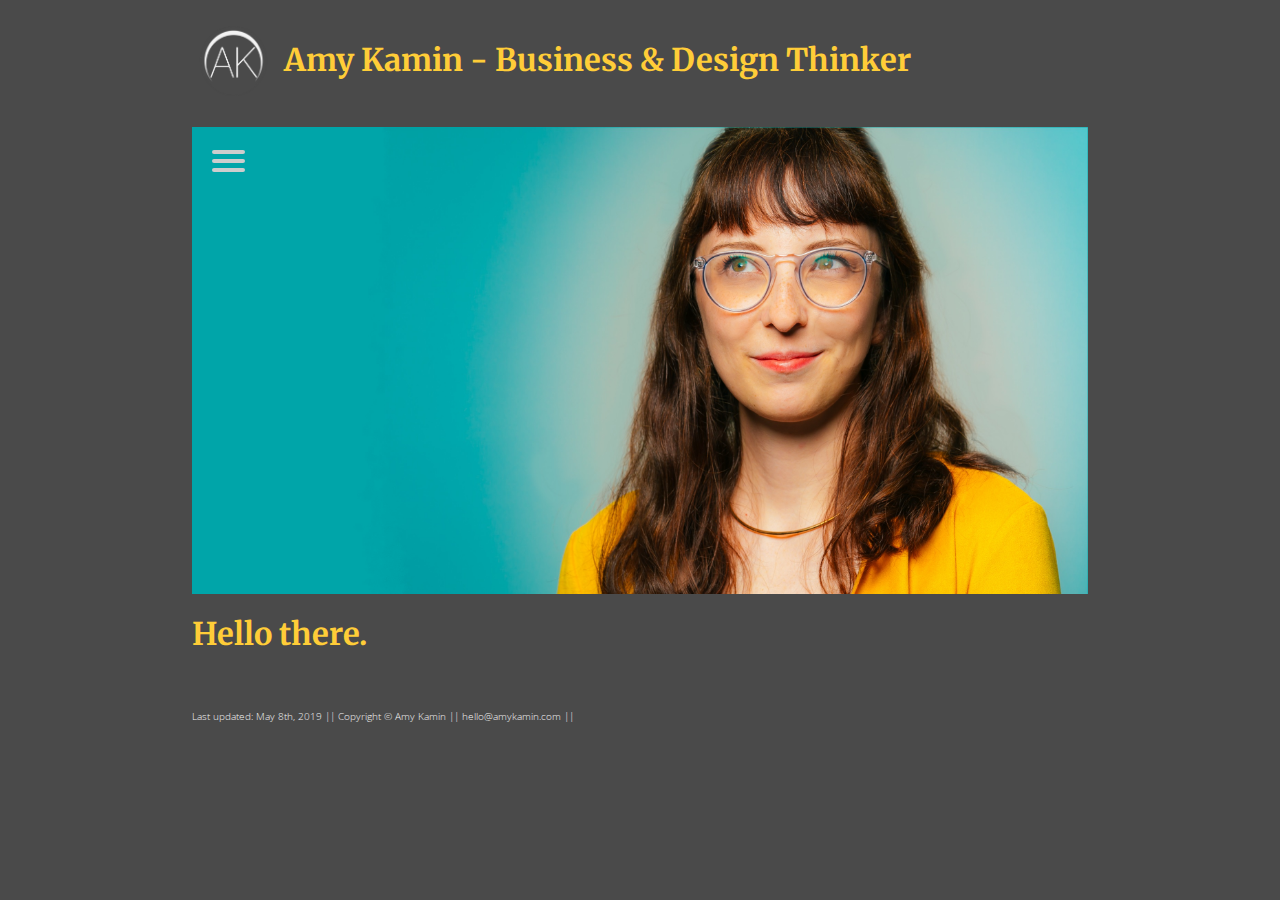
==== commit 7b2729d8: "Email change" ====
--- a/index.html
+++ b/index.html
@@ -1,41 +1,54 @@
 <!DOCTYPE HTML>
 <html lang="en" class="nojs" id="about">
-  <head>
+
+<head>
     <title>Home - Amy Kamin</title>
     <meta charset="utf-8" />
     <meta name="viewport" content="width=device-width,initial-scale=1.0,shrink-to-fit=no" />
     <link rel="stylesheet" href="/Assets/css/screen.css" media="screen">
     <link href='https://fonts.googleapis.com/css?family=Open+Sans:300,400|Merriweather' rel='stylesheet' type='text/css'>
-  </head>
-  <body>
+</head>
+
+<body>
     <div class="header">
-      <img src="Assets/img/AKlogoTransparent.png" alt="logo" />
-      <h5>Amy Kamin - Business & Design Thinker</h5>
+        <img src="Assets/img/AKlogoTransparent.png" alt="logo" />
+        <h5>Amy Kamin - Business & Design Thinker</h5>
     </div>
-    <nav role="navigation"> <!--Erik Terwan-->
-      <div id="menuToggle">
-        <!--A fake / hidden checkbox is used as click reciever, so you can use the :checked selector on it.-->
-        <input type="checkbox" />
-        <!--Some spans to act as a hamburger.-->
-        <span></span>
-        <span></span>
-        <span></span>
-        <!--Menu inside of the button-->
-        <ul id="menu">
-          <a href="http://www.amykamin.com"><li>Home</li></a>
-          <a href="http://www.amykamin.com/resume/"><li>Resume</li></a>
-          <a href="http://www.amykamin.com/skills/"><li>Goals</li></a>
-          <a href="http://www.amykamin.com/writing/"><li>Portfolio</li></a>
-          <a href="http://www.amykamin.com/contact/"><li>Contact</li></a>
-        </ul>
-      </div>
-    </nav> 
+    <nav role="navigation">
+        <!--Erik Terwan-->
+        <div id="menuToggle">
+            <!--A fake / hidden checkbox is used as click reciever, so you can use the :checked selector on it.-->
+            <input type="checkbox" />
+            <!--Some spans to act as a hamburger.-->
+            <span></span>
+            <span></span>
+            <span></span>
+            <!--Menu inside of the button-->
+            <ul id="menu">
+                <a href="http://www.amykamin.com">
+                    <li>Home</li>
+                </a>
+                <a href="http://www.amykamin.com/resume/">
+                    <li>Resume</li>
+                </a>
+                <a href="http://www.amykamin.com/skills/">
+                    <li>Goals</li>
+                </a>
+                <a href="http://www.amykamin.com/writing/">
+                    <li>Portfolio</li>
+                </a>
+                <a href="http://www.amykamin.com/contact/">
+                    <li>Contact</li>
+                </a>
+            </ul>
+        </div>
+    </nav>
     <div class="profile" role="img" aria-labelledby="profile">
-      <img src="/Assets/img/prof-long.jpg" alt="Professional photo of Amy Kamin." />
+        <img src="/Assets/img/prof-long.jpg" alt="Professional photo of Amy Kamin." />
     </div>
     <h2> Hello there. </h2>
     <p>
-    <!-- I believe the magic of cultural understanding has the ability to transcend differences between people and solve world problems. The propensity for creative thought to reach beyond limited personal experience in order to touch our common humanity is essential to our species' function and growth. This connection must continue to be explored. Through program and engagement coordination within an educational context, I am attempting to take advantage of modern digital tools that will help express my interest in spreading cultural connections and social awareness throughout the world.
+        <!-- I believe the magic of cultural understanding has the ability to transcend differences between people and solve world problems. The propensity for creative thought to reach beyond limited personal experience in order to touch our common humanity is essential to our species' function and growth. This connection must continue to be explored. Through program and engagement coordination within an educational context, I am attempting to take advantage of modern digital tools that will help express my interest in spreading cultural connections and social awareness throughout the world.
     </p>
     <p>
       Following my internship at world-leading tech startup hub, 1871, I look forward to additional opportunities to make an impact on the non-profit sector while gaining educational programming experience. As I continue to build my network and gain new insight on the tech industry, I hope to learn more about how I can grow as an individual and how I can tackle my ultimate goal: to bring culture and social awareness to those without access, and to establish community connections in an increasingly globalized world.
@@ -43,9 +56,11 @@
     <p>
       -Amy-->
     </p>
-    <footer id="footer"> Last updated: <time datetime="2019-04-16T18:25">April 16th, 2019</time> || Copyright &copy; Amy Kamin || amykamin@hotmail.com  ||  <script src="//platform.linkedin.com/in.js" type="text/javascript"></script>
-<script type="IN/MemberProfile" data-id="https://www.linkedin.com/in/amy-kamin" data-format="click" data-related="false"></script> 
+    <footer id="footer"> Last updated: <time datetime="2019-05-08T18:25">May 8th, 2019</time> || Copyright &copy; Amy Kamin || hello@amykamin.com ||
+        <script src="//platform.linkedin.com/in.js" type="text/javascript"></script>
+        <script type="IN/MemberProfile" data-id="https://www.linkedin.com/in/amy-kamin" data-format="click" data-related="false"></script>
     </footer>
     <script src="/Assets/js/modernizr.js"></script>
-  </body>
-</html>
+</body>
+
+</html>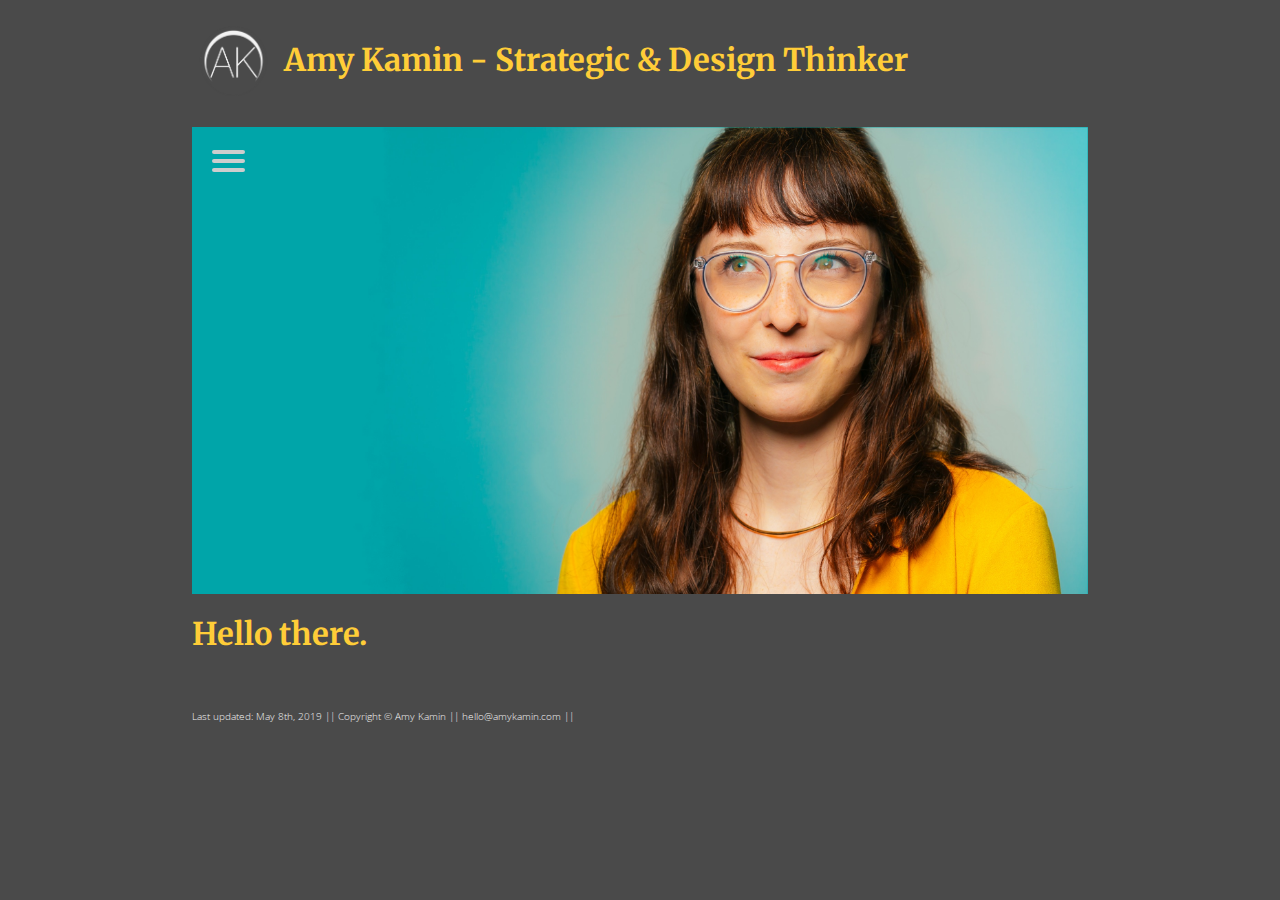
==== commit d656a00a: "header fix" ====
--- a/index.html
+++ b/index.html
@@ -12,7 +12,7 @@
 <body>
     <div class="header">
         <img src="Assets/img/AKlogoTransparent.png" alt="logo" />
-        <h5>Amy Kamin - Business & Design Thinker</h5>
+        <h5>Amy Kamin - Strategic & Design Thinker</h5>
     </div>
     <nav role="navigation">
         <!--Erik Terwan-->
